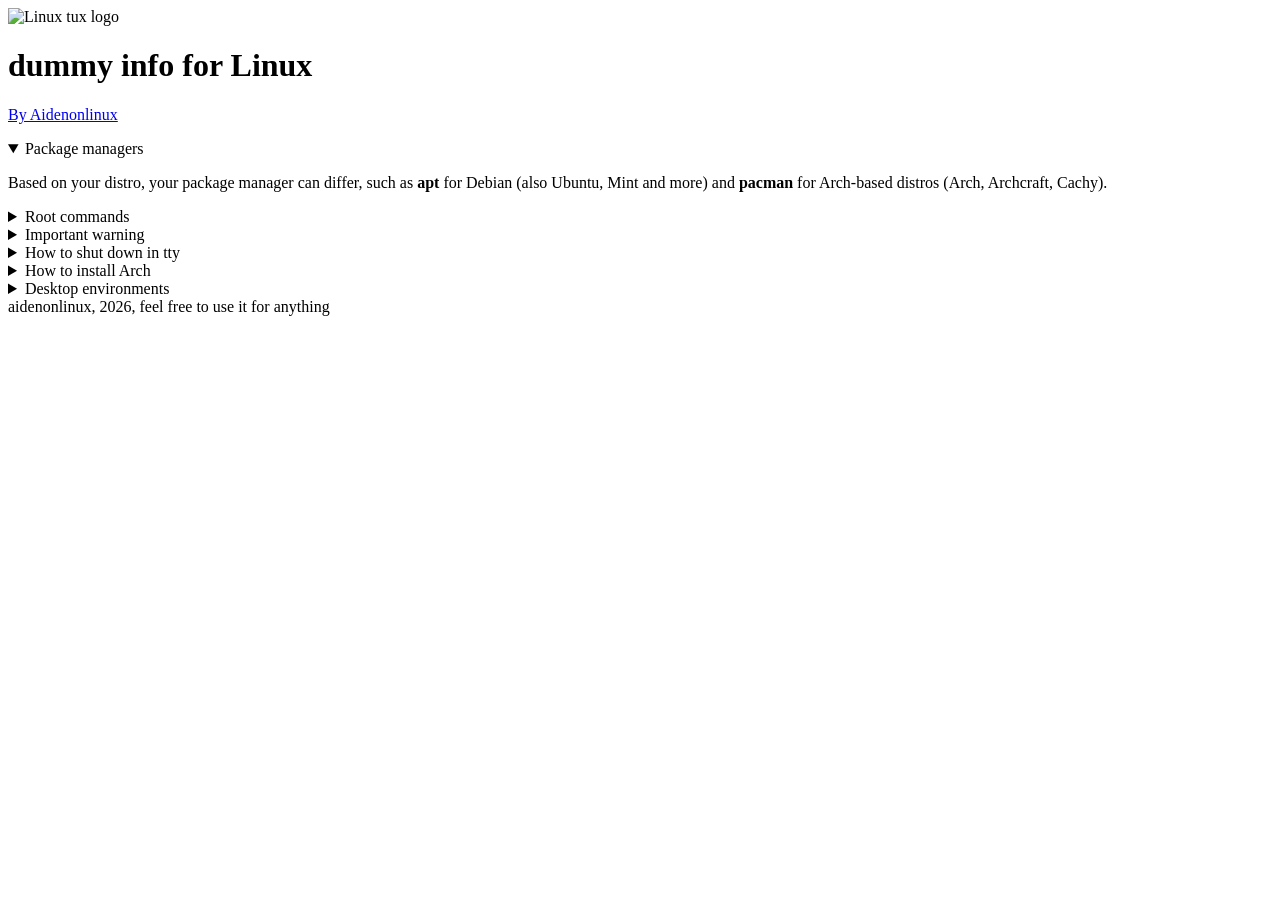
==== dummyinfoforlinux/index.html @ 819ec850 "Create index.html for Linux wiki Initial creation of an HTML file for a Linux wiki with various sect" ====
<!DOCTYPE html>
<html lang="en">
    <head>
        <meta charset="UTF-8">
        <meta name="viewport" content="width=device-width, initial-scale=1.0">
        <title>Aidens little linux wiki :3</title>
        <link rel="icon" type="image/webp" href="../Downloads/Tux.svg.webp">
        <link rel="stylesheet" href="abc123style.css">
    </head>
    <body>
        <div class="container">
            <div class="page-header">
                <img src="../Downloads/Tux.svg.webp" alt="Linux tux logo" class="logo">
                <h1>dummy info for Linux</h1>
                <p><a href="https://aidenonlinux.github.io/projects" target="_blank" rel="noopener noreferrer">By Aidenonlinux</a></p>
            </div>

            <div class="details-wrap">
                <details class="details-box" open>
                    <summary>Package managers</summary>
                    <p>Based on your distro, your package manager can differ, such as <strong>apt</strong> for Debian (also Ubuntu, Mint and more) and <strong>pacman</strong> for Arch-based distros (Arch, Archcraft, Cachy).</p>
                </details>

                <details class="details-box">
                    <summary>Root commands</summary>
                    <p>Always use <strong>sudo</strong> with commands that require root privileges.</p>
                </details>

                <details class="details-box">
                    <summary>Important warning</summary>
                    <p>PLEASE DO NOT DO APT ON ARCH OR VOID!!!!!! THAT IS A VERY BAD IDEA!!!!! YOUR SYSTEM WILL (not) EXPLODE!!!</p>
                </details>

                <details class="details-box">
                    <summary>How to shut down in tty</summary>
                    <p>So if you are in tty because OR you don't have a GUI OR you are using a minimal installation OR you broke Plasma, just type in <strong>sudo shutdown now</strong>.</p>
                </details>

                <details class="details-box">
                    <summary>How to install Arch</summary>
                    <p><strong>Quick overview:</strong></p>
                    <ol>
                        <li>Download the Arch ISO and flash it to a USB.</li>
                        <li>Boot from the USB and open the live environment.</li>
                        <li>Run <strong>archinstall</strong> if you want the easiest install.</li>
                        <li>Choose your username, password, and desktop environment.</li>
                        <li>Select a bootloader like <strong>GRUB</strong> and install it to your disk.</li>
                        <li>Reboot and log in to your new Arch system.</li>
                    </ol>
                    <p>If you have determination like Frisk in Undertale, you can do it manually. If not, <strong>archinstall</strong> is the easier route. Pick a DE you actually want: <strong>GNOME</strong> for simplicity, <strong>KDE Plasma</strong> for a Windows-like feel, <strong>Hyprland</strong> if you want something more custom, or no DE if you want a minimal setup.</p>
                </details>

                <details class="details-box">
                    <summary>Desktop environments</summary>
                    <p><strong>Popular DEs to choose from:</strong></p>
                    <ul>
                        <li><strong>GNOME</strong> — clean, modern, simple, and beginner-friendly.</li>
                        <li><strong>KDE Plasma</strong> — very customizable and feels close to Windows.</li>
                        <li><strong>Xfce</strong> — lightweight, fast, and resource-friendly.</li>
                        <li><strong>Cinnamon</strong> — classic layout with a familiar desktop feel.</li>
                        <li><strong>Mate</strong> — lightweight and classic, great for older hardware.</li>
                        <li><strong>Hyprland</strong> — tiled and highly customizable, best for power users.</li>
                        <li><strong>Budgie</strong> — sleek and elegant with a simple workflow.</li>
                        <li><strong>LXQt</strong> — very lightweight and efficient.</li>
                    </ul>
                    <p>Pick one based on how you want your system to feel: <strong>simple</strong>, <strong>custom</strong>, <strong>lightweight</strong>, or <strong>Windows-like</strong>.</p>
                    <p>Personally, I mostly reccomend something like <strong>Cinnamon</strong>, dont reccomend <strong>KDE Plasma because of the locker</strong>, And will say that i really like <strong>Hyprland if you configured it correctly</strong>, but <strong> my classic must be GNOME.</strong></p>
                </details>
            </div>

            <div class="footer-signature">aidenonlinux, 2026, feel free to use it for anything</div>
        </div>
    </body>
</html>
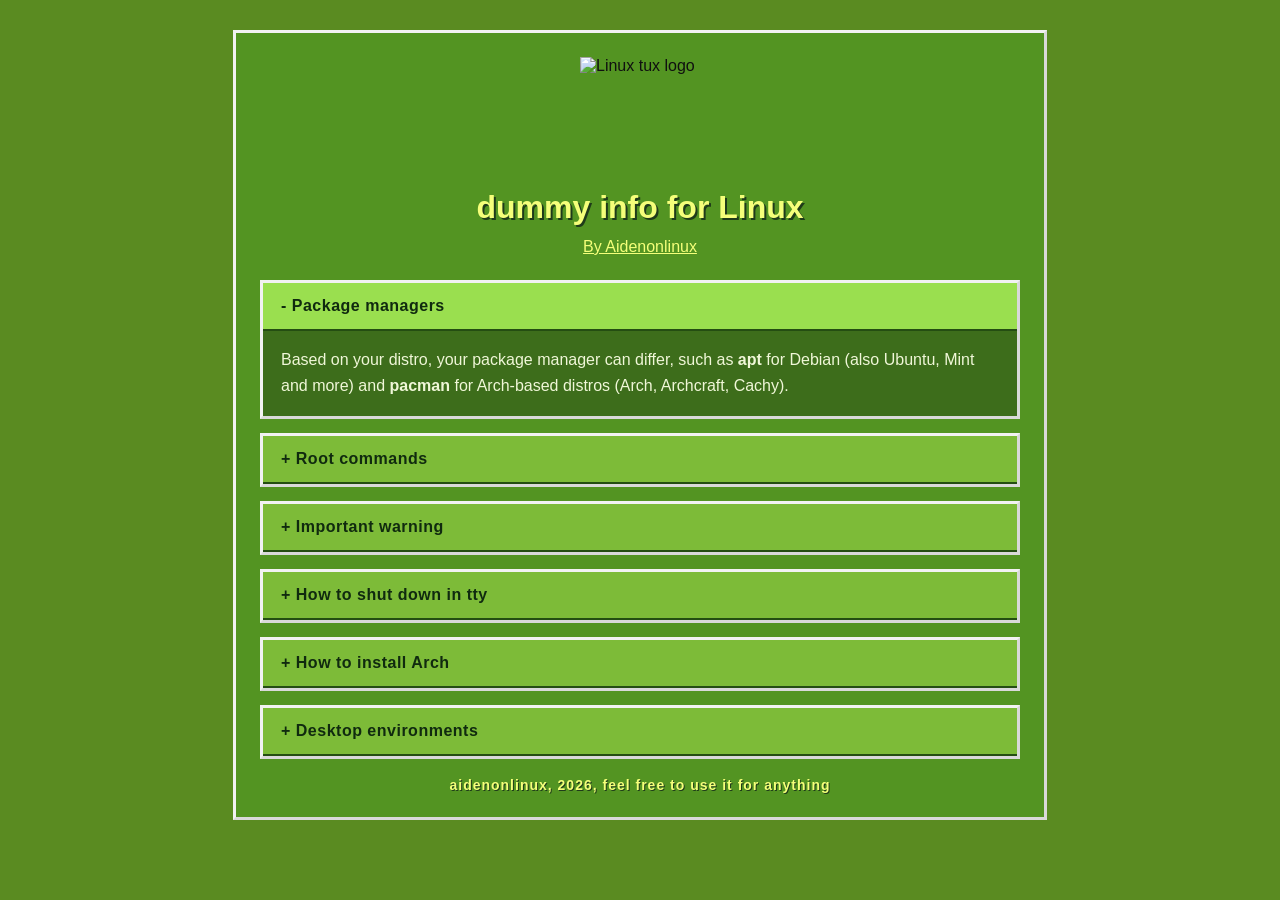
==== commit 1e0bb0ed: "Update icon and image paths in index.html" ====
--- a/dummyinfoforlinux/index.html
+++ b/dummyinfoforlinux/index.html
@@ -4,13 +4,13 @@
         <meta charset="UTF-8">
         <meta name="viewport" content="width=device-width, initial-scale=1.0">
         <title>Aidens little linux wiki :3</title>
-        <link rel="icon" type="image/webp" href="../Downloads/Tux.svg.webp">
+        <link rel="icon" type="image/webp" href="Tux.svg.webp">
         <link rel="stylesheet" href="abc123style.css">
     </head>
     <body>
         <div class="container">
             <div class="page-header">
-                <img src="../Downloads/Tux.svg.webp" alt="Linux tux logo" class="logo">
+                <img src="Tux.svg.webp" alt="Linux tux logo" class="logo">
                 <h1>dummy info for Linux</h1>
                 <p><a href="https://aidenonlinux.github.io/projects" target="_blank" rel="noopener noreferrer">By Aidenonlinux</a></p>
             </div>
--- a/dummyinfoforlinux/abc123style.css
+++ b/dummyinfoforlinux/abc123style.css
@@ -0,0 +1,128 @@
+body {
+    background: #5a8b21;
+    margin: 0;
+    padding: 30px 20px;
+    color: #101010;
+    font-family: "Comic Sans MS", "Comic Sans", cursive, sans-serif;
+}
+
+.container {
+    max-width: 760px;
+    margin: 0 auto;
+    background: rgba(0, 255, 51, 0.08);
+    padding: 24px;
+    border: 3px solid #d9d9d9;
+    border-left-color: #f2f2f2;
+    border-top-color: #f2f2f2;
+}
+
+.page-header {
+    display: flex;
+    flex-direction: column;
+    align-items: center;
+    gap: 12px;
+    margin-bottom: 24px;
+}
+
+.logo {
+    width: 120px;
+    height: 120px;
+    display: block;
+    border: none;
+    background: transparent;
+    padding: 0;
+}
+
+h1 {
+    color: #f5ff7a;
+    text-align: center;
+    text-shadow: 2px 2px 0 #1f3b1a;
+    margin: 0;
+}
+
+.page-header p {
+    margin: 0;
+    color: #f2f7d1;
+}
+
+.page-header a {
+    color: #f5ff7a;
+    text-decoration: underline;
+}
+
+.details-wrap {
+    display: grid;
+    gap: 14px;
+}
+
+.details-box {
+    background: #3d6d1b;
+    border: 3px solid #d9d9d9;
+    border-left-color: #f2f2f2;
+    border-top-color: #f2f2f2;
+    overflow: hidden;
+}
+
+.details-box summary {
+    list-style: none;
+    cursor: pointer;
+    padding: 14px 18px;
+    background: #7dbb38;
+    border-bottom: 2px solid #244d12;
+    font-weight: bold;
+    color: #102a0f;
+    letter-spacing: 0.5px;
+}
+
+.details-box summary::-webkit-details-marker {
+    display: none;
+}
+
+.details-box summary::before {
+    content: "+ ";
+    font-weight: bold;
+}
+
+.details-box[open] summary {
+    background: #9adf4f;
+}
+
+.details-box[open] summary::before {
+    content: "- ";
+}
+
+.details-box p,
+.details-box li {
+    color: #f0f7d8;
+    font-size: 16px;
+    line-height: 1.6;
+}
+
+.details-box p {
+    margin: 0;
+    padding: 16px 18px 18px;
+}
+
+.details-box ol,
+.details-box ul {
+    margin: 0;
+    padding: 6px 18px 10px 38px;
+}
+
+.details-box li {
+    margin-bottom: 8px;
+}
+
+.details-box p + p {
+    border-top: 1px dotted #d9f5a3;
+}
+
+.footer-signature {
+    margin-top: 18px;
+    text-align: center;
+    color: #f5ff7a;
+    font-size: 14px;
+    font-weight: bold;
+    letter-spacing: 1px;
+    text-shadow: 1px 1px 0 #1f3b1a;
+}
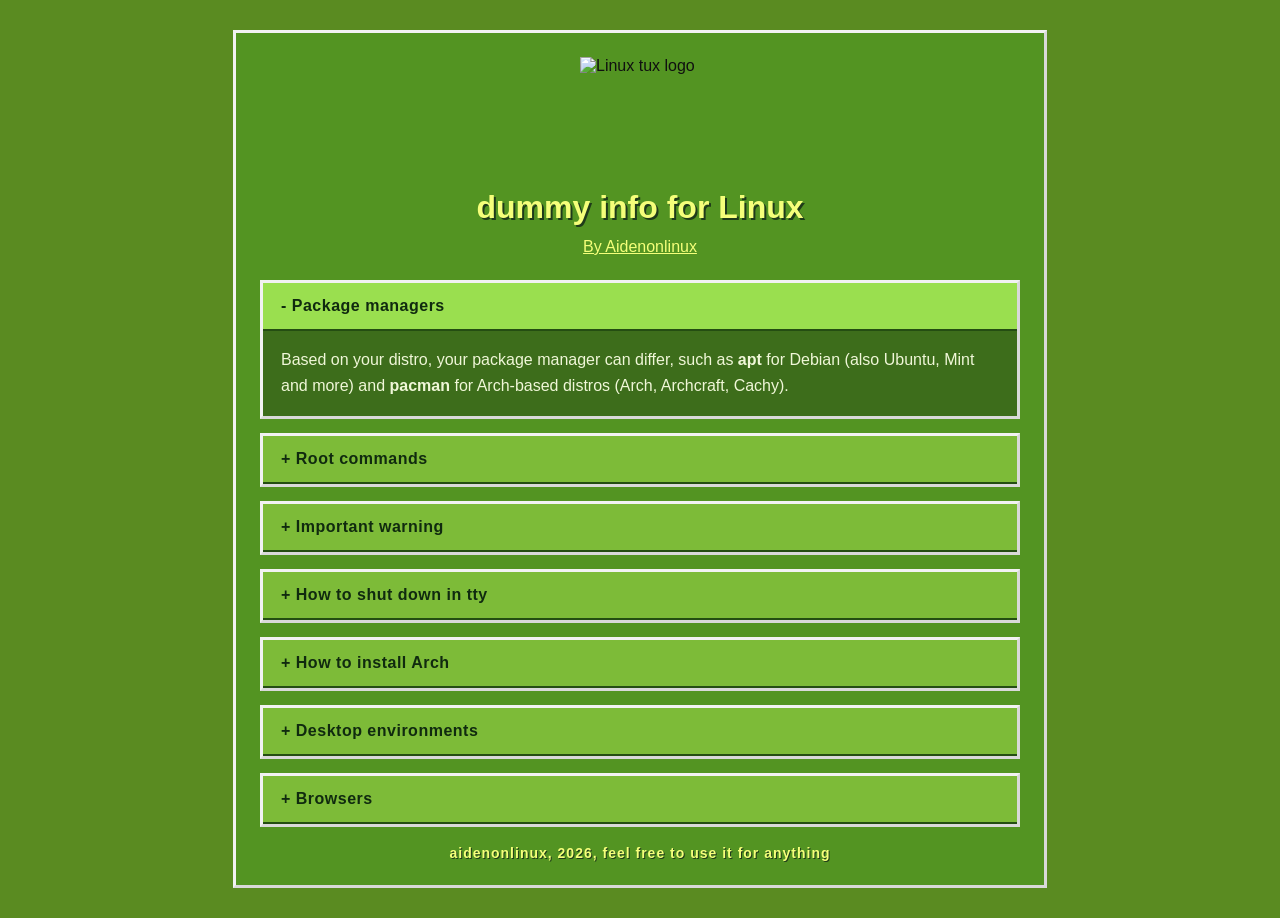
==== commit a124a7e5: "Update index.html with browser recommendations Added a section discussing recommended browsers for L" ====
--- a/dummyinfoforlinux/index.html
+++ b/dummyinfoforlinux/index.html
@@ -4,13 +4,13 @@
         <meta charset="UTF-8">
         <meta name="viewport" content="width=device-width, initial-scale=1.0">
         <title>Aidens little linux wiki :3</title>
-        <link rel="icon" type="image/webp" href="Tux.svg.webp">
+        <link rel="icon" type="image/webp" href="~/Tux.svg.webp">
         <link rel="stylesheet" href="abc123style.css">
     </head>
     <body>
         <div class="container">
             <div class="page-header">
-                <img src="Tux.svg.webp" alt="Linux tux logo" class="logo">
+                <img src="~/Tux.svg.webp" alt="Linux tux logo" class="logo">
                 <h1>dummy info for Linux</h1>
                 <p><a href="https://aidenonlinux.github.io/projects" target="_blank" rel="noopener noreferrer">By Aidenonlinux</a></p>
             </div>
@@ -66,6 +66,11 @@
                     <p>Pick one based on how you want your system to feel: <strong>simple</strong>, <strong>custom</strong>, <strong>lightweight</strong>, or <strong>Windows-like</strong>.</p>
                     <p>Personally, I mostly reccomend something like <strong>Cinnamon</strong>, dont reccomend <strong>KDE Plasma because of the locker</strong>, And will say that i really like <strong>Hyprland if you configured it correctly</strong>, but <strong> my classic must be GNOME.</strong></p>
                 </details>
+
+                <details class="details-box">
+                    <summary>Browsers</summary>
+                    <p>The best option is <strong>Firefox</strong>, because it comes bundled with almost every distro. I should not use Chrome since thats not cool in the Linux community, although Chromium is a good choice (because Chromium and Firefox are both open-source.</p>
+                </details>
             </div>
 
             <div class="footer-signature">aidenonlinux, 2026, feel free to use it for anything</div>
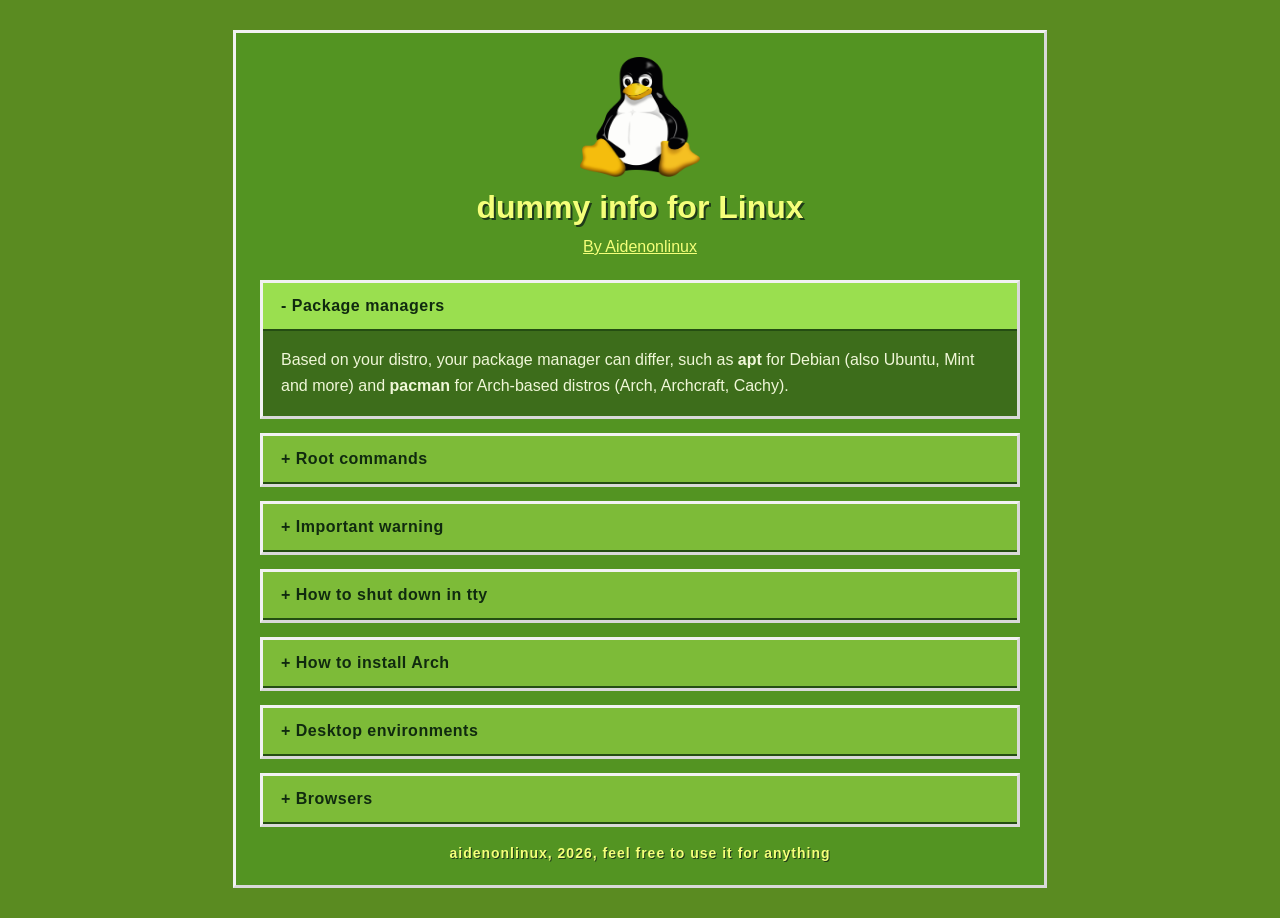
==== commit 6ee4fb95: "Fix icon and image paths in index.html" ====
--- a/dummyinfoforlinux/index.html
+++ b/dummyinfoforlinux/index.html
@@ -4,13 +4,13 @@
         <meta charset="UTF-8">
         <meta name="viewport" content="width=device-width, initial-scale=1.0">
         <title>Aidens little linux wiki :3</title>
-        <link rel="icon" type="image/webp" href="~/Tux.svg.webp">
+        <link rel="icon" type="image/webp" href="./Tux.svg.webp">
         <link rel="stylesheet" href="abc123style.css">
     </head>
     <body>
         <div class="container">
             <div class="page-header">
-                <img src="~/Tux.svg.webp" alt="Linux tux logo" class="logo">
+                <img src="./Tux.svg.webp" alt="Linux tux logo" class="logo">
                 <h1>dummy info for Linux</h1>
                 <p><a href="https://aidenonlinux.github.io/projects" target="_blank" rel="noopener noreferrer">By Aidenonlinux</a></p>
             </div>
